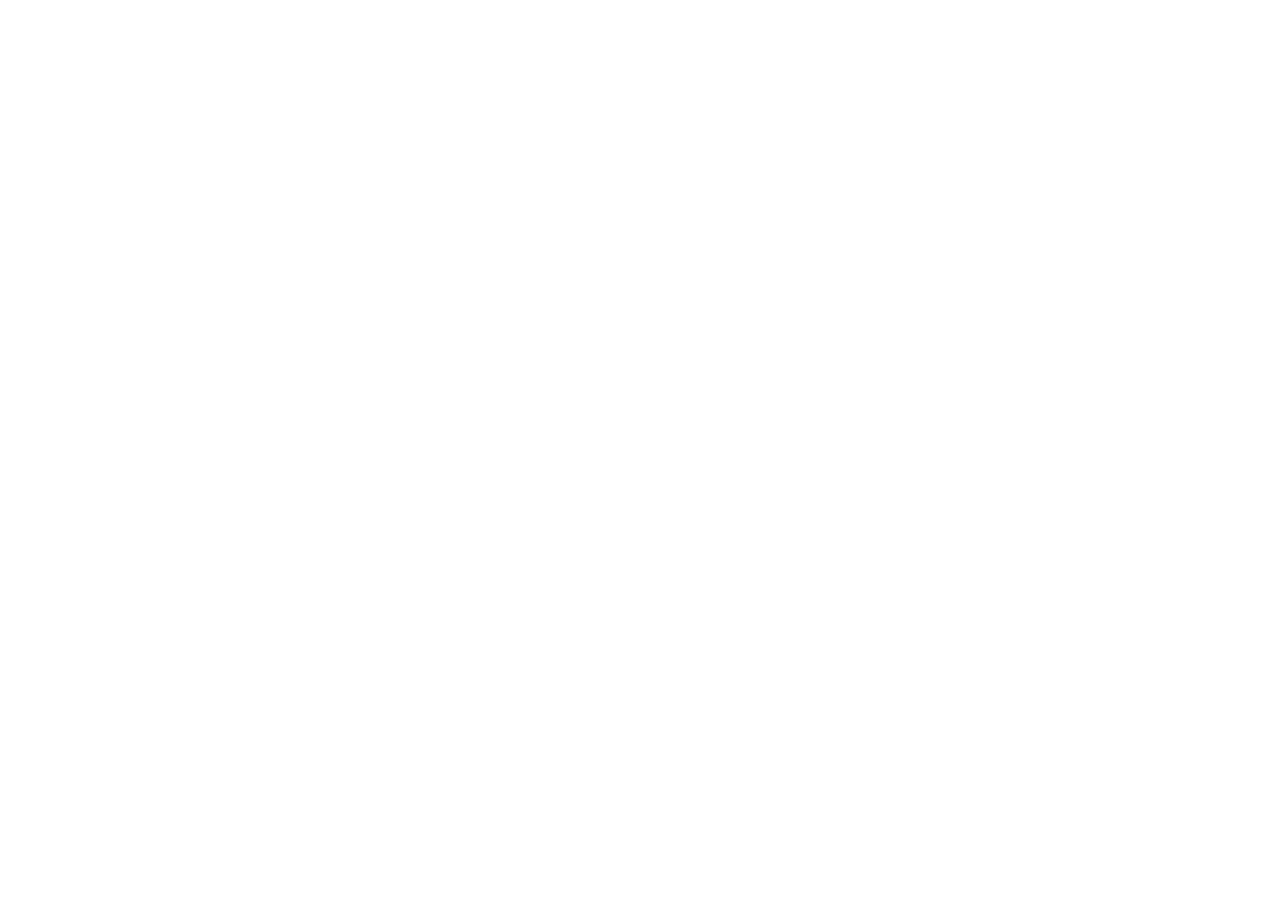
==== Booking.html @ 65ecfa09 "changes has been saved" ====
<!DOCTYPE html>
<html lang="en">
<head>
    <meta charset="UTF-8">
    <meta name="viewport" content="width=device-width, initial-scale=1.0">
    <title>Booking</title>
</head>
<body>
    
</body>
</html>
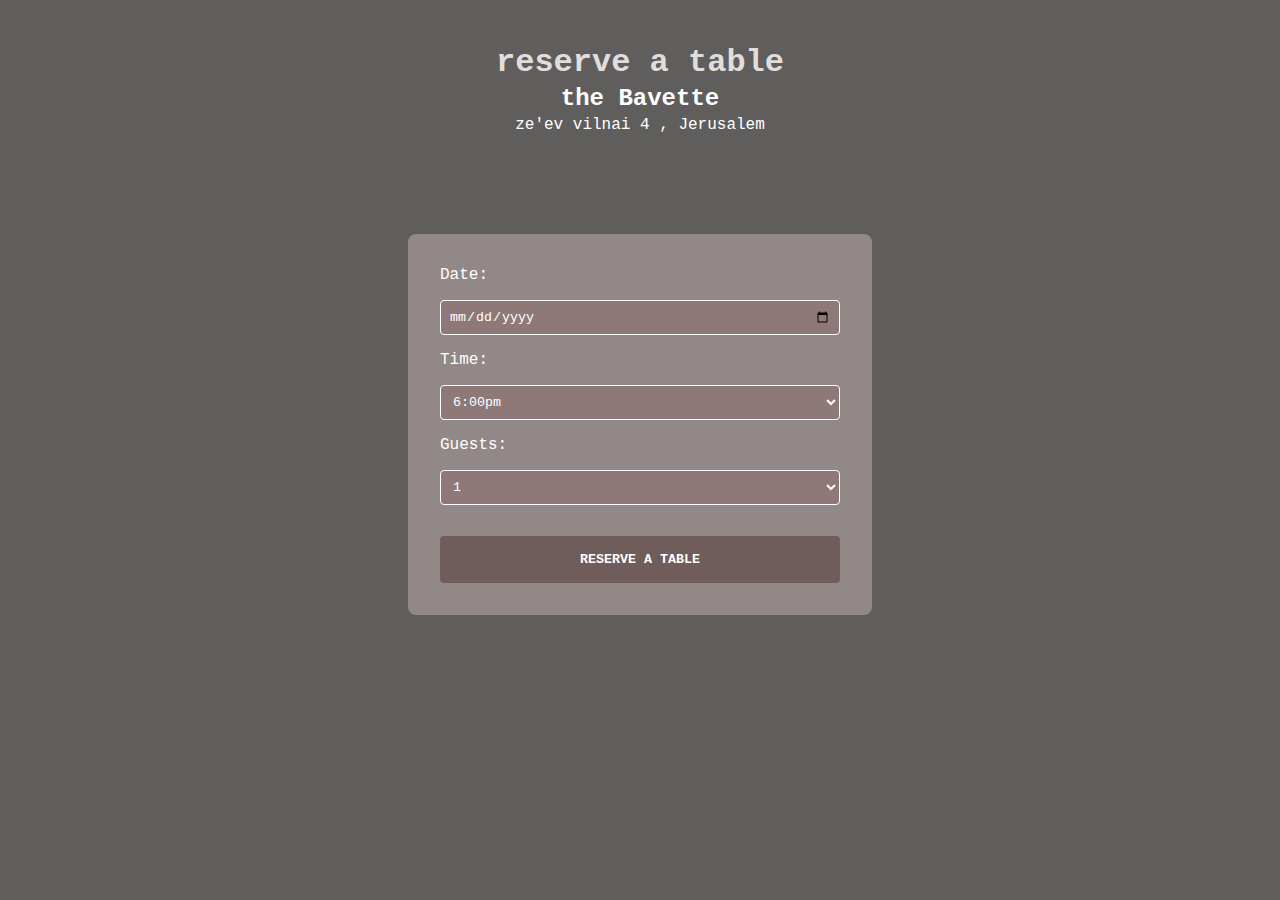
==== commit 4e358b74: "now the booking ready" ====
--- a/Booking.html
+++ b/Booking.html
@@ -1,11 +1,51 @@
 <!DOCTYPE html>
 <html lang="en">
+
 <head>
     <meta charset="UTF-8">
     <meta name="viewport" content="width=device-width, initial-scale=1.0">
     <title>Booking</title>
+    <link rel="stylesheet" href="booking.css">
 </head>
+
 <body>
-    
+    <div class="header">
+        <h1 >reserve a table</h1>
+        <h2>the Bavette</h2>
+        <p>ze'ev vilnai 4 , Jerusalem</p>
+    </div>
+    <div class="table">
+        <form action="submit.php" class="form">
+            <label for="date">Date:</label>
+            <input type="date" id="date">
+            <label for="time">Time:</label>
+            <select name="time" id="time">
+                <option value="6">6:00pm</option>
+                <option value="6">6:30pm</option>
+                <option value="6">7:00pm</option>
+                <option value="6">7:30pm</option>
+                <option value="6">8:00pm</option>
+                <option value="6">8:30pm</option>
+                <option value="6">9:00pm</option>
+                <option value="6">9:30pm</option>
+                <option value="6">10:00pm</option>
+            </select>
+            <label for="guests">Guests:</label>
+            <select id="guests">
+                <option value="1">1</option>
+                <option value="2">2</option>
+                <option value="3">3</option>
+                <option value="4">4</option>
+                <option value="5">5</option>
+                <option value="6">6</option>
+                <option value="7">7</option>
+                <option value="8">8</option>
+                <option value="9">9</option>
+                <option value="10">10</option>
+                <option value="11+">11+</option>
+            </select>
+            <button type="submit">reserve a table</button>
+        </form>
+    </div>
 </body>
 </html>--- a/booking.css
+++ b/booking.css
@@ -0,0 +1,80 @@
+:root{
+  --font-family: 'Courier New', Courier, monospace;
+  --text-color: white;
+  --primary-color: #715c5c;
+}
+body {
+font-family: var(--font-family);
+background-color: #5f5e5d;
+background-size: cover;
+color:var(--text-color);
+}
+.header {
+  text-align: center;
+  margin-bottom: 2rem;
+  padding: 2rem;
+  border-radius: 8px;
+}
+h1{
+    margin: 4px;
+    color: #e1dddd;
+}
+h2{
+    margin: 4px;
+}
+p{
+    margin: 4px;
+}
+.table{
+  display: flex;
+  justify-content: center;
+  align-items: center;
+  padding: 2rem;
+}
+.form {
+  display: flex;
+  flex-direction: column;
+  gap: 1rem;
+  width: 100%;
+  max-width: 400px;
+  padding: 2rem;
+  background-color: rgba(168, 154, 154, 0.7);
+  border-radius: 8px;
+}
+.label{
+  
+}
+input, select {
+  padding: 0.5rem;
+  border: 1px solid var(--text-color);
+  border-radius: 4px;
+  background-color: rgba(133, 85, 85, 0.3);
+  color: var(--text-color);
+  font-family: var(--font-family);
+  cursor:pointer;
+}
+button {
+  margin-top: 15px;
+  padding: 1rem;
+  background-color: var(--primary-color);
+  color: var(--text-color);
+  border: none;
+  border-radius: 4px;
+  cursor:pointer;
+  font-family: var(--font-family);
+  text-transform: uppercase;
+  font-weight: bold;
+}
+button:hover{
+  background-color: rgb(3, 2, 3);
+  transition: 400ms;
+}
+option{
+  background-color: rgb(152, 168, 168);
+}
+@media screen and (max-width: 600px) {
+
+  .form {
+    padding: 1rem;
+  }
+}
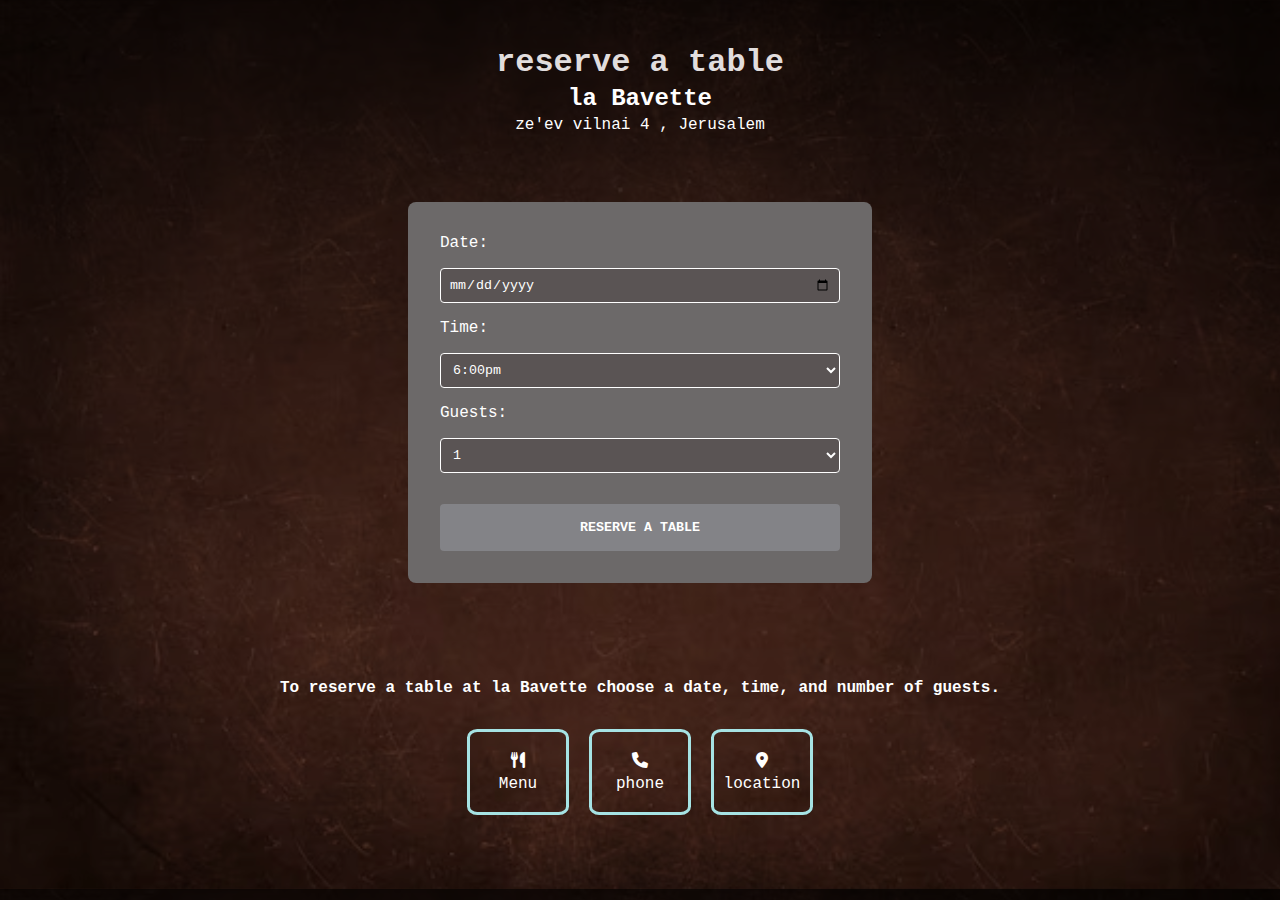
==== commit 45b3f994: "the booking is ready except the media" ====
--- a/Booking.html
+++ b/Booking.html
@@ -6,12 +6,13 @@
     <meta name="viewport" content="width=device-width, initial-scale=1.0">
     <title>Booking</title>
     <link rel="stylesheet" href="booking.css">
+    <link rel="stylesheet" href="https://cdnjs.cloudflare.com/ajax/libs/font-awesome/6.0.0-beta3/css/all.min.css">
 </head>
 
 <body>
     <div class="header">
-        <h1 >reserve a table</h1>
-        <h2>the Bavette</h2>
+        <h1>reserve a table</h1>
+        <h2>la Bavette</h2>
         <p>ze'ev vilnai 4 , Jerusalem</p>
     </div>
     <div class="table">
@@ -41,11 +42,27 @@
                 <option value="7">7</option>
                 <option value="8">8</option>
                 <option value="9">9</option>
-                <option value="10">10</option>
+                <option value="10">10</option>  
                 <option value="11+">11+</option>
             </select>
             <button type="submit">reserve a table</button>
         </form>
     </div>
+    <h2 class="sub-header">To reserve a table at la Bavette choose a date, time, and number of guests.</h2>
+    <div class="button-container">
+
+        <div class="menu"><i class="fa-solid fa-utensils"></i>
+            <a href="menu.html">Menu</a>
+        </div>
+        <div class="phone">
+            <i class="fa-solid fa-phone"></i>
+            <a href="tel:+1234567890">phone</a>
+        </div>
+        <div class="location">
+            <i class="fa-solid fa-location-dot"></i>
+            <a href="https://maps.app.goo.gl/Ux67gYs3RgY7NuBM6">location</a>
+        </div>
+    </div>
 </body>
+
 </html>--- a/booking.css
+++ b/booking.css
@@ -1,13 +1,15 @@
-:root{
-  --font-family: 'Courier New', Courier, monospace;
+:root {
+  --font-family: "Courier New", Courier, monospace;
   --text-color: white;
-  --primary-color: #715c5c;
+  --primary-color: #838387;
 }
 body {
-font-family: var(--font-family);
-background-color: #5f5e5d;
-background-size: cover;
-color:var(--text-color);
+  font-family: var(--font-family);
+  background-image: linear-gradient(rgba(0, 0, 0, 0.7), rgba(0, 0, 0, 0.3)),
+    url(/images/backgroud_header.jpeg);
+  background-size: cover;
+  color: var(--text-color);
+  height: 97vh;
 }
 .header {
   text-align: center;
@@ -15,21 +17,23 @@
   padding: 2rem;
   border-radius: 8px;
 }
-h1{
-    margin: 4px;
-    color: #e1dddd;
+h1 {
+  margin: 4px;
+  color: #e1dddd;
 }
-h2{
-    margin: 4px;
+h2 {
+  margin: 4px;
 }
-p{
-    margin: 4px;
+p {
+  margin: 4px;
 }
-.table{
+.table {
   display: flex;
   justify-content: center;
   align-items: center;
   padding: 2rem;
+  padding-top: 0px;
+  padding-bottom: 4rem;
 }
 .form {
   display: flex;
@@ -38,20 +42,18 @@
   width: 100%;
   max-width: 400px;
   padding: 2rem;
-  background-color: rgba(168, 154, 154, 0.7);
+  background-color: #6c6969;
   border-radius: 8px;
 }
-.label{
-  
-}
-input, select {
+input,
+select {
   padding: 0.5rem;
   border: 1px solid var(--text-color);
   border-radius: 4px;
-  background-color: rgba(133, 85, 85, 0.3);
+  background-color: rgba(49, 37, 37, 0.3);
   color: var(--text-color);
   font-family: var(--font-family);
-  cursor:pointer;
+  cursor: pointer;
 }
 button {
   margin-top: 15px;
@@ -60,20 +62,59 @@
   color: var(--text-color);
   border: none;
   border-radius: 4px;
-  cursor:pointer;
+  cursor: pointer;
   font-family: var(--font-family);
   text-transform: uppercase;
   font-weight: bold;
 }
-button:hover{
+button:hover {
   background-color: rgb(3, 2, 3);
   transition: 400ms;
 }
-option{
-  background-color: rgb(152, 168, 168);
+option {
+  background-color: rgb(41, 45, 45);
 }
+.button-container {
+  display: flex;
+  justify-content: center;
+  flex-direction: row;
+  gap: 20px;
+}
+.menu,
+.phone,
+.location {
+  display: flex;
+  border: 3px solid #a6e3e4;
+  padding: 1rem;
+  flex-direction: column;
+  align-items: center;
+  justify-content: space-around;
+  border-radius: 10%;
+  width: 4rem;
+  height: 3rem;
+  background-color: non;
+  cursor: pointer;
+}
+.sub-header {
+  color: var(--text-color);
+  text-align: center;
+  font-family: var(--font-family);
+  font-size: 1rem;
+  margin:2rem;
+}
+a{
+  color: var(--text-color);;
+  text-decoration: none;
+}
+.menu:hover,
+.phone:hover,
+.location:hover {
+  background-color: rgb(121, 117, 121);
+  transition: 400ms;
+}
+
+
 @media screen and (max-width: 600px) {
-
   .form {
     padding: 1rem;
   }
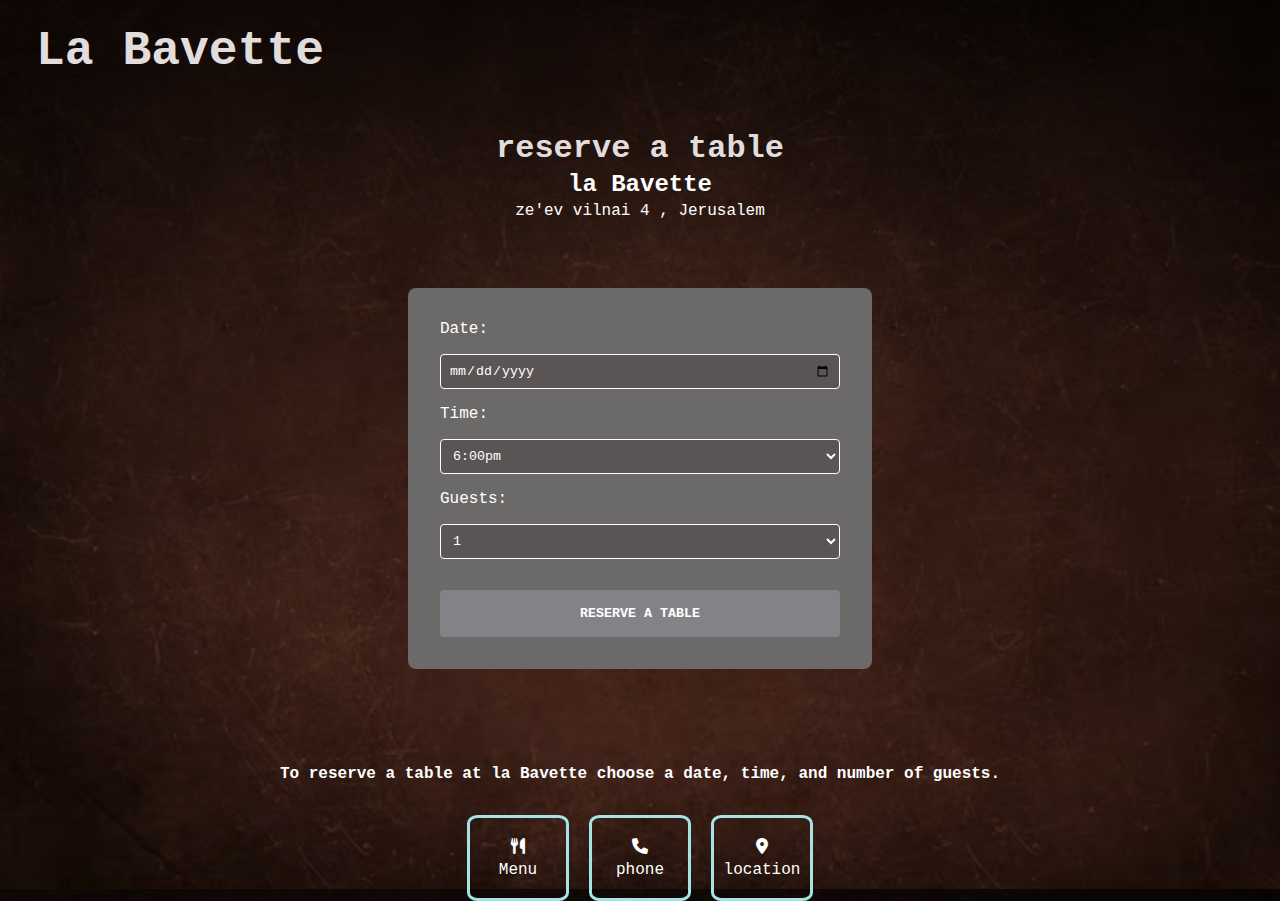
==== commit 843d089c: "its good" ====
--- a/Booking.html
+++ b/Booking.html
@@ -10,6 +10,9 @@
 </head>
 
 <body>
+    <header>
+        <button class="button-main" type="button" onclick="window.location.href = 'index.html';"><h1>La Bavette</h1></button>
+    </header>
     <div class="header">
         <h1>reserve a table</h1>
         <h2>la Bavette</h2>
--- a/booking.css
+++ b/booking.css
@@ -2,7 +2,29 @@
   --font-family: "Courier New", Courier, monospace;
   --text-color: white;
   --primary-color: #838387;
+  --color-text: white;
+
+  --font-text: 'Courier New', Courier, monospace;
 }
+header {
+  color: var(--color-text);
+  font-family: var(--font-text);
+}
+header>.button-main {
+  background:none; 
+  border: none; 
+  padding: 12px 24px; 
+  cursor: pointer; 
+  transition: background-color 0.3s ease;
+  color: var(--color-text);
+  font-family: var(--font-text) ;
+font-size: 24px;}
+header > .button-main:hover {
+  background-color: var(--primary-color);
+  color: var(--text-color);
+  background: none;
+}
+
 body {
   font-family: var(--font-family);
   background-image: linear-gradient(rgba(0, 0, 0, 0.7), rgba(0, 0, 0, 0.3)),
@@ -55,7 +77,7 @@
   font-family: var(--font-family);
   cursor: pointer;
 }
-button {
+button:not(.button-main) {
   margin-top: 15px;
   padding: 1rem;
   background-color: var(--primary-color);
@@ -67,7 +89,7 @@
   text-transform: uppercase;
   font-weight: bold;
 }
-button:hover {
+button:not(.button-main):hover{
   background-color: rgb(3, 2, 3);
   transition: 400ms;
 }
